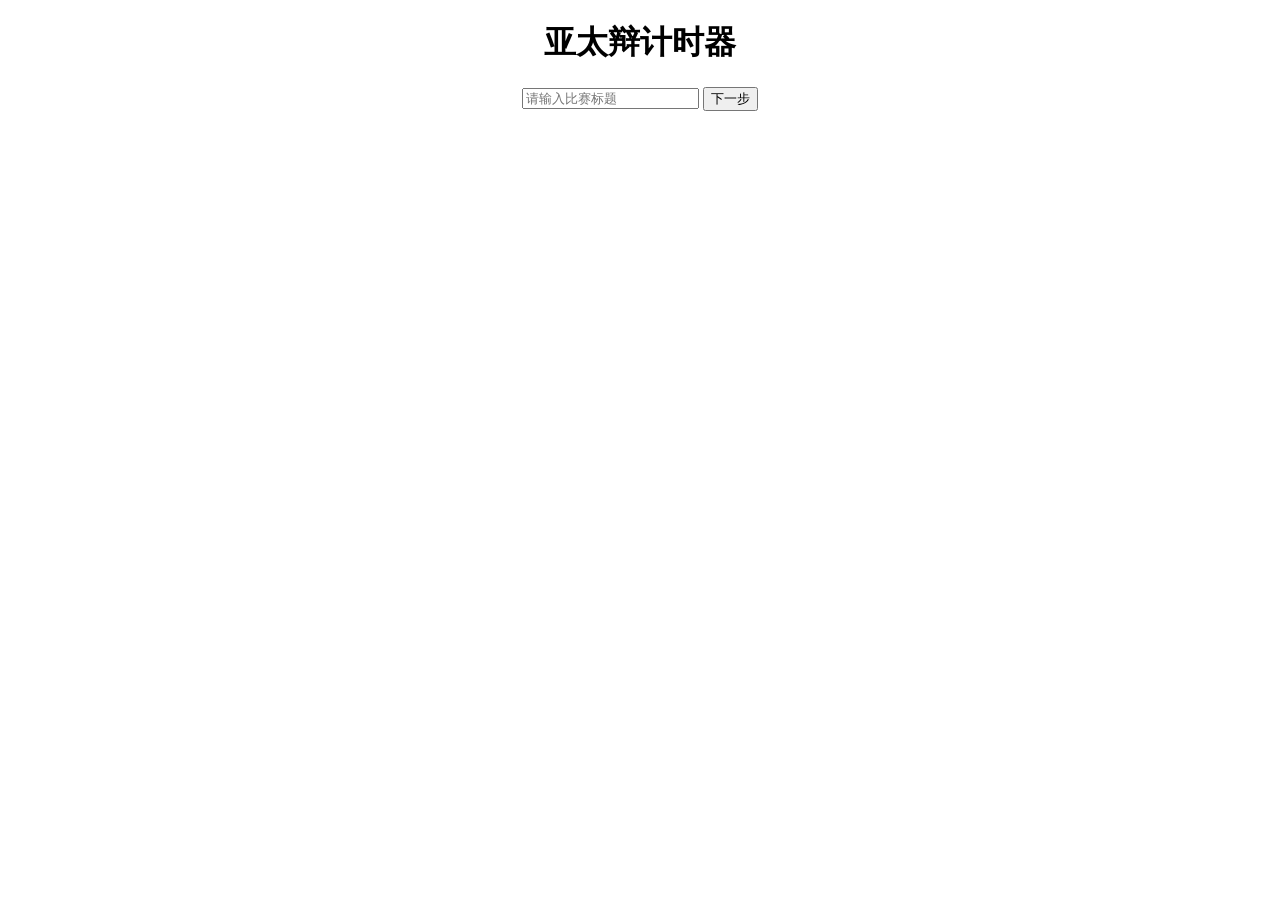
==== apicdtmain.html @ 400271fa "Initial Settings" ====
<!DOCTYPE html>
<html lang="zh">
<head>
    <meta charset="UTF-8">
    <meta name="viewport" content="width=device-width, initial-scale=1.0">
    <title>亚太辩计时器</title>
    <link rel="stylesheet" href="apicdtmain.css">
</head>
<body>
    <!-- 环节零：Cover Page -->
    <div id="cover-page">
        <h1>亚太辩计时器</h1>
        <input type="text" id="title" placeholder="请输入比赛标题">
        <button id="proceed-to-info">下一步</button>
    </div>

    <!-- 输入队伍名称和辩题 -->
    <div id="info-page" style="display: none;" class="info-page-container">
        <h1 class="info-title">输入队伍名称和辩题</h1>
        <div class="team-info">
            <div class="team-section">
                <h2>正方</h2>
                <label for="affirmative-team">队名：</label>
                <input type="text" id="affirmative-team" placeholder="请输入正方队名">
                <label for="affirmative-topic">辩题：</label>
                <input type="text" id="affirmative-topic" placeholder="请输入正方辩题">
            </div>
            <div class="team-section">
                <h2>反方</h2>
                <label for="negative-team">队名：</label>
                <input type="text" id="negative-team" placeholder="请输入反方队名">
                <label for="negative-topic">辩题：</label>
                <input type="text" id="negative-topic" placeholder="请输入反方辩题">
            </div>
        </div>
        <button id="start-match" class="start-button">开始比赛</button>
    </div>

    <!-- 计时器页面 -->
    <div id="timer-page" style="display: none;">
        <div id="match-info" class="match-info-container">
            <h2 id="match-title"></h2>
            <div id="team-topics">
                <div class="team-info affirmative">
                    <strong id="affirmative-name"></strong>: <span id="affirmative-debate"></span>
                </div>
                <div class="team-info negative">
                    <strong id="negative-name"></strong>: <span id="negative-debate"></span>
                </div>
            </div>
        </div>

        

        <h2 id="phase-title">环节零</h2>
        <div id="timers">
            <div class="timer" id="affirmative-timer">
                <h3>正方计时</h3>
                <p id="affirmative-time">03:30</p>
                <button onclick="startTimer('affirmative')">开始</button>
                <button onclick="stopTimer('affirmative')">停止</button>
                <button onclick="resetTimer('affirmative')">重置</button>
            </div>
            <div class="timer" id="negative-timer">
                <h3>反方计时</h3>
                <p id="negative-time">03:30</p>
                <button onclick="startTimer('negative')">开始</button>
                <button onclick="stopTimer('negative')">停止</button>
                <button onclick="resetTimer('negative')">重置</button>
            </div>
        </div>

        <div id="controls">
            <button onclick="prevPhase()">上一环节</button>
            <button onclick="nextPhase()">下一环节</button>
            <button onclick="playSound()">播放提示音</button>
        </div>
    </div>

    <audio id="bell-sound" src="bell.mp3"></audio>
    <script src="apicdtmain.js"></script>
</body>
</html>
---- apicdtmain.css ----
/* 通用样式 */
body {
    font-family: Arial, sans-serif;
    text-align: center;
    margin: 20px;
}

/*--------------------------------------------------------------------*/
/*输入资料页面*/
/* 页面容器 */
.info-page-container {
    max-width: 800px;
    margin: 50px auto;
    padding: 20px;
    background-color: #ffffff;
    border-radius: 10px;
    box-shadow: 0 4px 8px rgba(0, 0, 0, 0.1);
}

/* 标题样式 */
.info-title {
    font-size: 24px;
    text-align: center;
    margin-bottom: 30px;
    color: #333;
}

/* 队伍信息区域 */
.team-info {
    display: flex;
    justify-content: space-between;
    gap: 20px;
    margin-bottom: 30px;
}

.team-section {
    flex: 1;
    background-color: #f5f5f5;
    padding: 15px;
    border-radius: 8px;
    box-shadow: 0 2px 4px rgba(0, 0, 0, 0.1);
}

/* 小标题样式 */
.team-section h2 {
    font-size: 20px;
    text-align: center;
    margin-bottom: 15px;
    color: #555;
}

/* 输入框和标签样式 */
.team-section label {
    display: block;
    font-size: 14px;
    color: #666;
    margin-bottom: 5px;
}

.team-section input {
    width: 100%;
    padding: 10px;
    font-size: 14px;
    border: 1px solid #ccc;
    border-radius: 5px;
    margin-bottom: 15px;
    transition: border-color 0.3s ease;
}

.team-section input:focus {
    border-color: #007bff;
    outline: none;
}

/* 按钮样式 */
.start-button {
    display: block;
    width: 100%;
    padding: 10px;
    font-size: 16px;
    color: #fff;
    background-color: #007bff;
    border: none;
    border-radius: 5px;
    cursor: pointer;
    transition: background-color 0.3s ease;
}

.start-button:hover {
    background-color: #0056b3;
}
/*--------------------------------------------------------------------*/

/*-------------------------Match Info------------------------------------*/
/* 容器样式 */
.match-info-container {
    max-width: 900px;
    margin: 50px auto;
    padding: 20px;
    background-color: #ffffff;
    border-radius: 10px;
    box-shadow: 0 4px 8px rgba(0, 0, 0, 0.1);
}

/* 正反方队伍信息布局 */
.team-topics-container {
    display: flex;
    justify-content: space-between;
    gap: 20px;
}

/* 队伍信息区域样式 */
.team-info {
    flex: 1;
    padding: 20px;
    border-radius: 8px;
    background-color: #f5f5f5;
    box-shadow: 0 2px 4px rgba(0, 0, 0, 0.1);
    text-align: center;
}

.team-info p {
    font-size: 20px;
    margin: 10px 0;
    color: #333;
    font-weight: bold;
}

/* 特定样式：正方和反方 */
.affirmative {
    border: 2px solid #007bff;
}

.negative {
    border: 2px solid #dc3545;
}
/*--------------------------------------------------------------------*/

#cover-page, #info-page, #timer-page {
    max-width: 800px;
    margin: auto;
}

#match-info {
    margin-bottom: 20px;
}

#team-topics div {
    margin: 5px 0;
    font-size: 18px;
}

.timer {
    display: inline-block;
    margin: 20px;
}

.timer h3 {
    margin-bottom: 10px;
}

#controls button {
    margin: 10px;
}
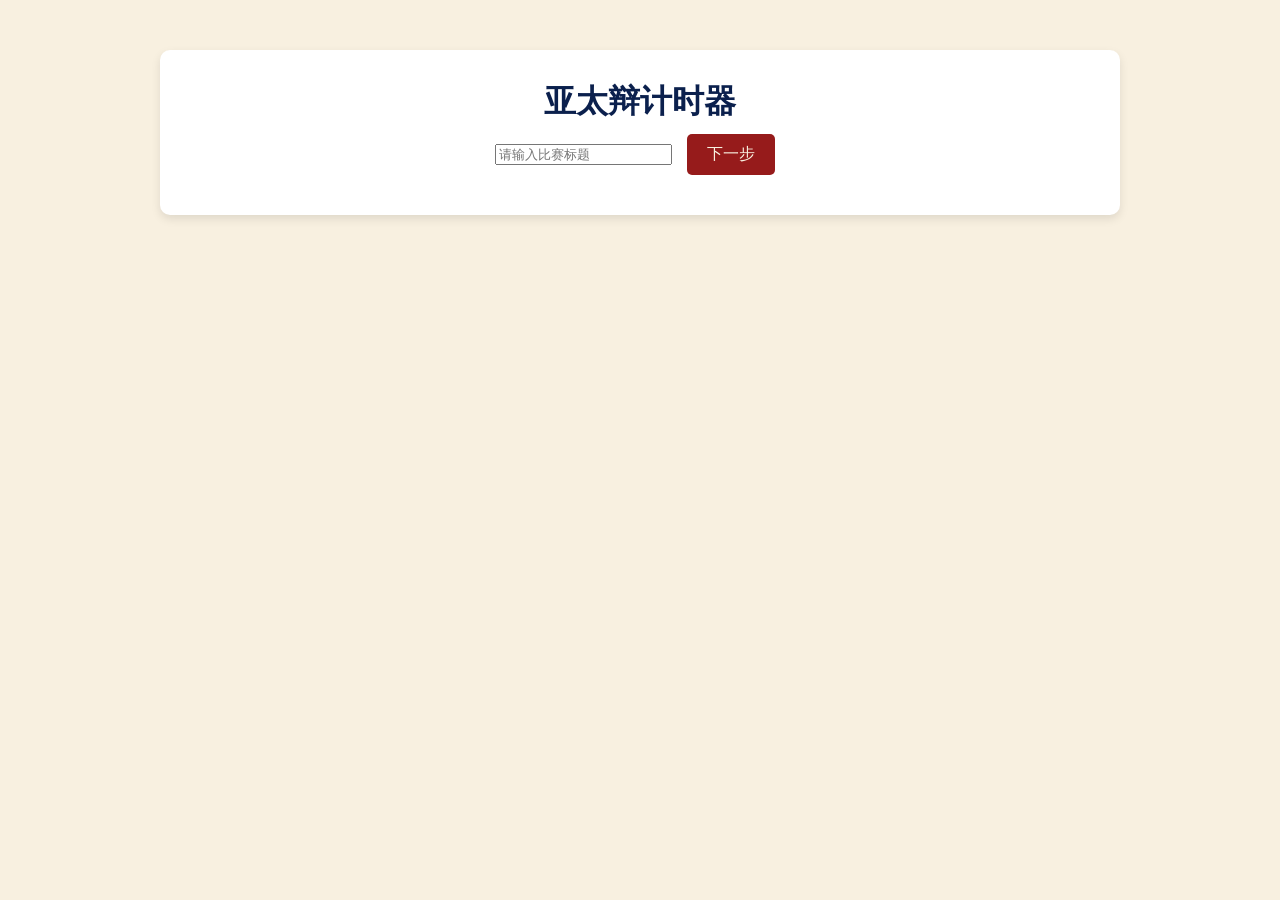
==== commit 6342c5a0: "(yet to finalise) timer design with theme colour" ====
--- a/apicdtmain.html
+++ b/apicdtmain.html
@@ -4,7 +4,7 @@
     <meta charset="UTF-8">
     <meta name="viewport" content="width=device-width, initial-scale=1.0">
     <title>亚太辩计时器</title>
-    <link rel="stylesheet" href="apicdtmain.css">
+    <link rel="stylesheet" href="apicdtmain1.css">
 </head>
 <body>
     <!-- 环节零：Cover Page -->
--- a/apicdtmain1.css
+++ b/apicdtmain1.css
@@ -0,0 +1,152 @@
+/* 通用样式 */
+body {
+    font-family: "Arial", sans-serif;
+    margin: 0;
+    padding: 0;
+    background-color: #F8F0E0;
+    color: #0B204D;
+}
+
+h1, h2, h3 {
+    margin: 0;
+    font-weight: bold;
+    text-align: center;
+}
+
+button {
+    font-size: 16px;
+    padding: 10px 20px;
+    margin: 10px;
+    border: none;
+    border-radius: 5px;
+    cursor: pointer;
+    transition: all 0.3s ease;
+}
+
+/* 按钮样式 */
+button:hover {
+    opacity: 0.9;
+}
+
+button:active {
+    transform: scale(0.98);
+}
+
+/* 特定按钮颜色 */
+button#proceed-to-info, button#start-match, #controls button {
+    background-color: #961B1B;
+    color: #F8F0E0;
+}
+
+button#proceed-to-info:hover, button#start-match:hover, #controls button:hover {
+    background-color: #FFCB5A;
+    color: #0B204D;
+}
+
+/* 页面容器样式 */
+#cover-page, #info-page, #timer-page {
+    max-width: 900px;
+    margin: 50px auto;
+    padding: 30px;
+    background-color: #ffffff;
+    border-radius: 10px;
+    box-shadow: 0 4px 10px rgba(0, 0, 0, 0.1);
+    text-align: center;
+}
+
+/* 输入页面样式 */
+.info-page-container .team-info {
+    display: flex;
+    justify-content: space-between;
+    gap: 20px;
+    margin: 20px 0;
+}
+
+.team-section {
+    flex: 1;
+    padding: 20px;
+    border-radius: 8px;
+    background-color: #FFCB5A;
+    color: #0B204D;
+    box-shadow: 0 2px 6px rgba(0, 0, 0, 0.1);
+}
+
+.team-section h2 {
+    color: #961B1B;
+}
+
+/* 比赛信息样式 */
+.match-info-container {
+    margin-bottom: 20px;
+    padding: 20px;
+    border-radius: 10px;
+    background-color: #F8F0E0;
+    box-shadow: 0 2px 6px rgba(0, 0, 0, 0.1);
+}
+
+.team-info {
+    display: flex;
+    justify-content: space-between;
+    gap: 20px;
+}
+
+.team-info p {
+    font-size: 18px;
+    font-weight: bold;
+    text-align: center;
+}
+
+/* 计时器样式 */
+#timers {
+    display: flex;
+    justify-content: space-between;
+    gap: 20px;
+    margin: 20px 0;
+}
+
+.timer {
+    flex: 1;
+    padding: 20px;
+    border-radius: 8px;
+    background-color: #0B204D;
+    color: #F8F0E0;
+    text-align: center;
+    box-shadow: 0 2px 6px rgba(0, 0, 0, 0.1);
+}
+
+.timer h3 {
+    margin-bottom: 10px;
+    font-size: 20px;
+    color: #FFCB5A;
+}
+
+.timer p {
+    font-size: 36px;
+    margin: 20px 0;
+    font-weight: bold;
+}
+
+.timer button {
+    background-color: #961B1B;
+    color: #F8F0E0;
+}
+
+.timer button:hover {
+    background-color: #FFCB5A;
+    color: #0B204D;
+}
+
+/* 控制按钮 */
+#controls {
+    display: flex;
+    justify-content: center;
+    gap: 10px;
+    margin: 20px 0;
+}
+
+/* 响应式支持 */
+@media (max-width: 768px) {
+    .team-info, #timers {
+        flex-direction: column;
+    }
+}
